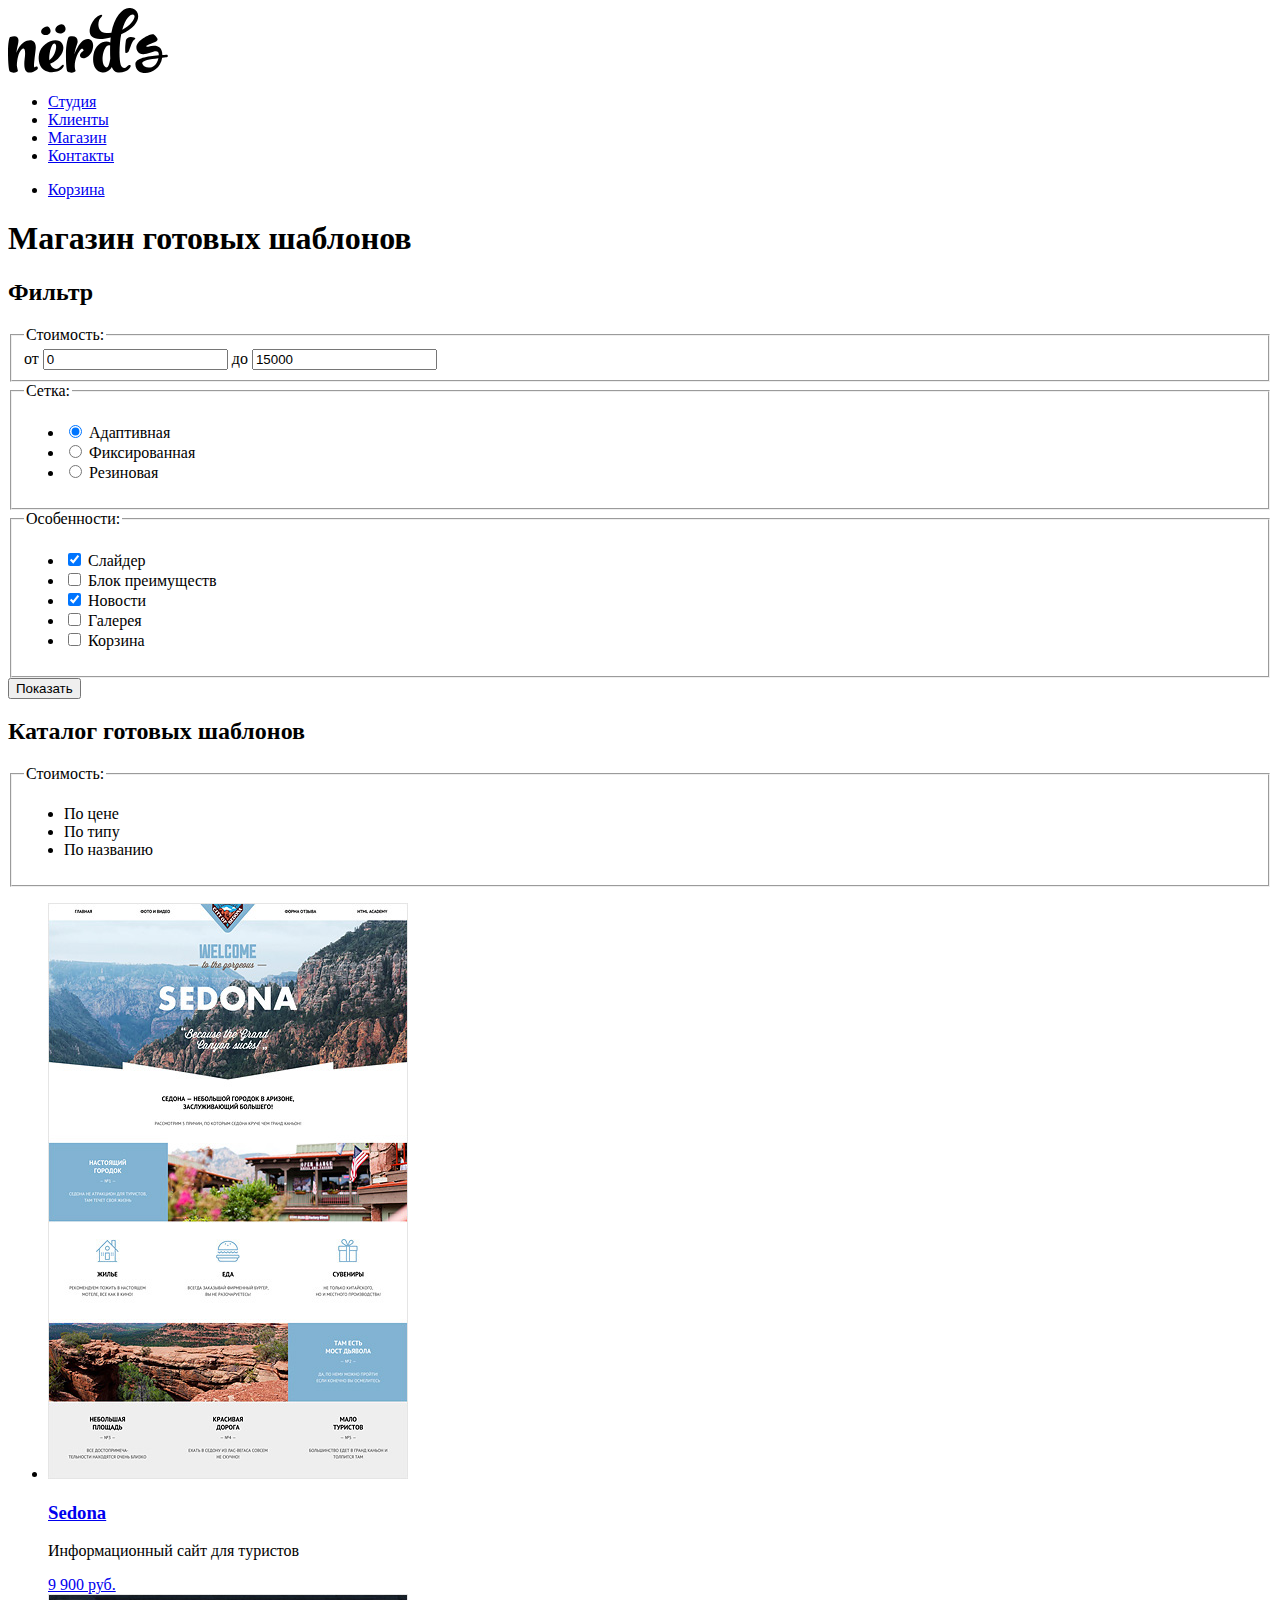
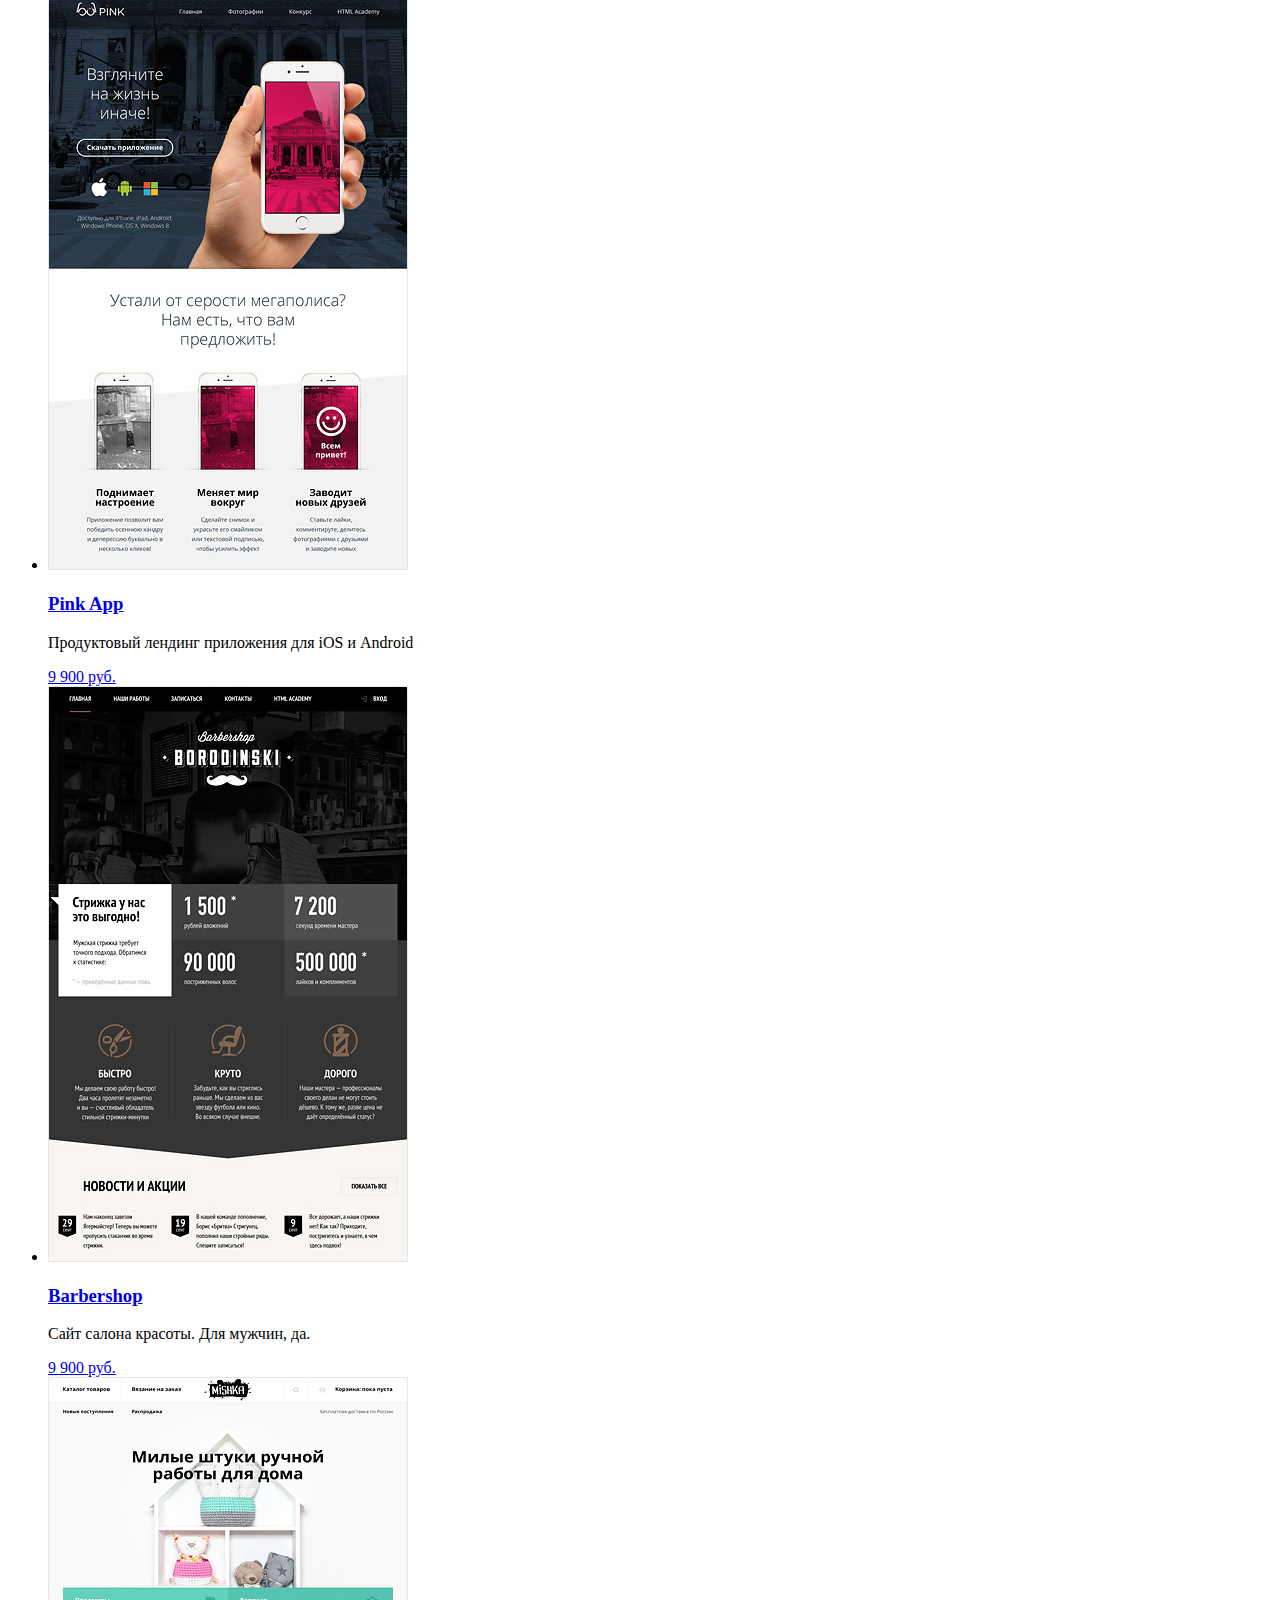
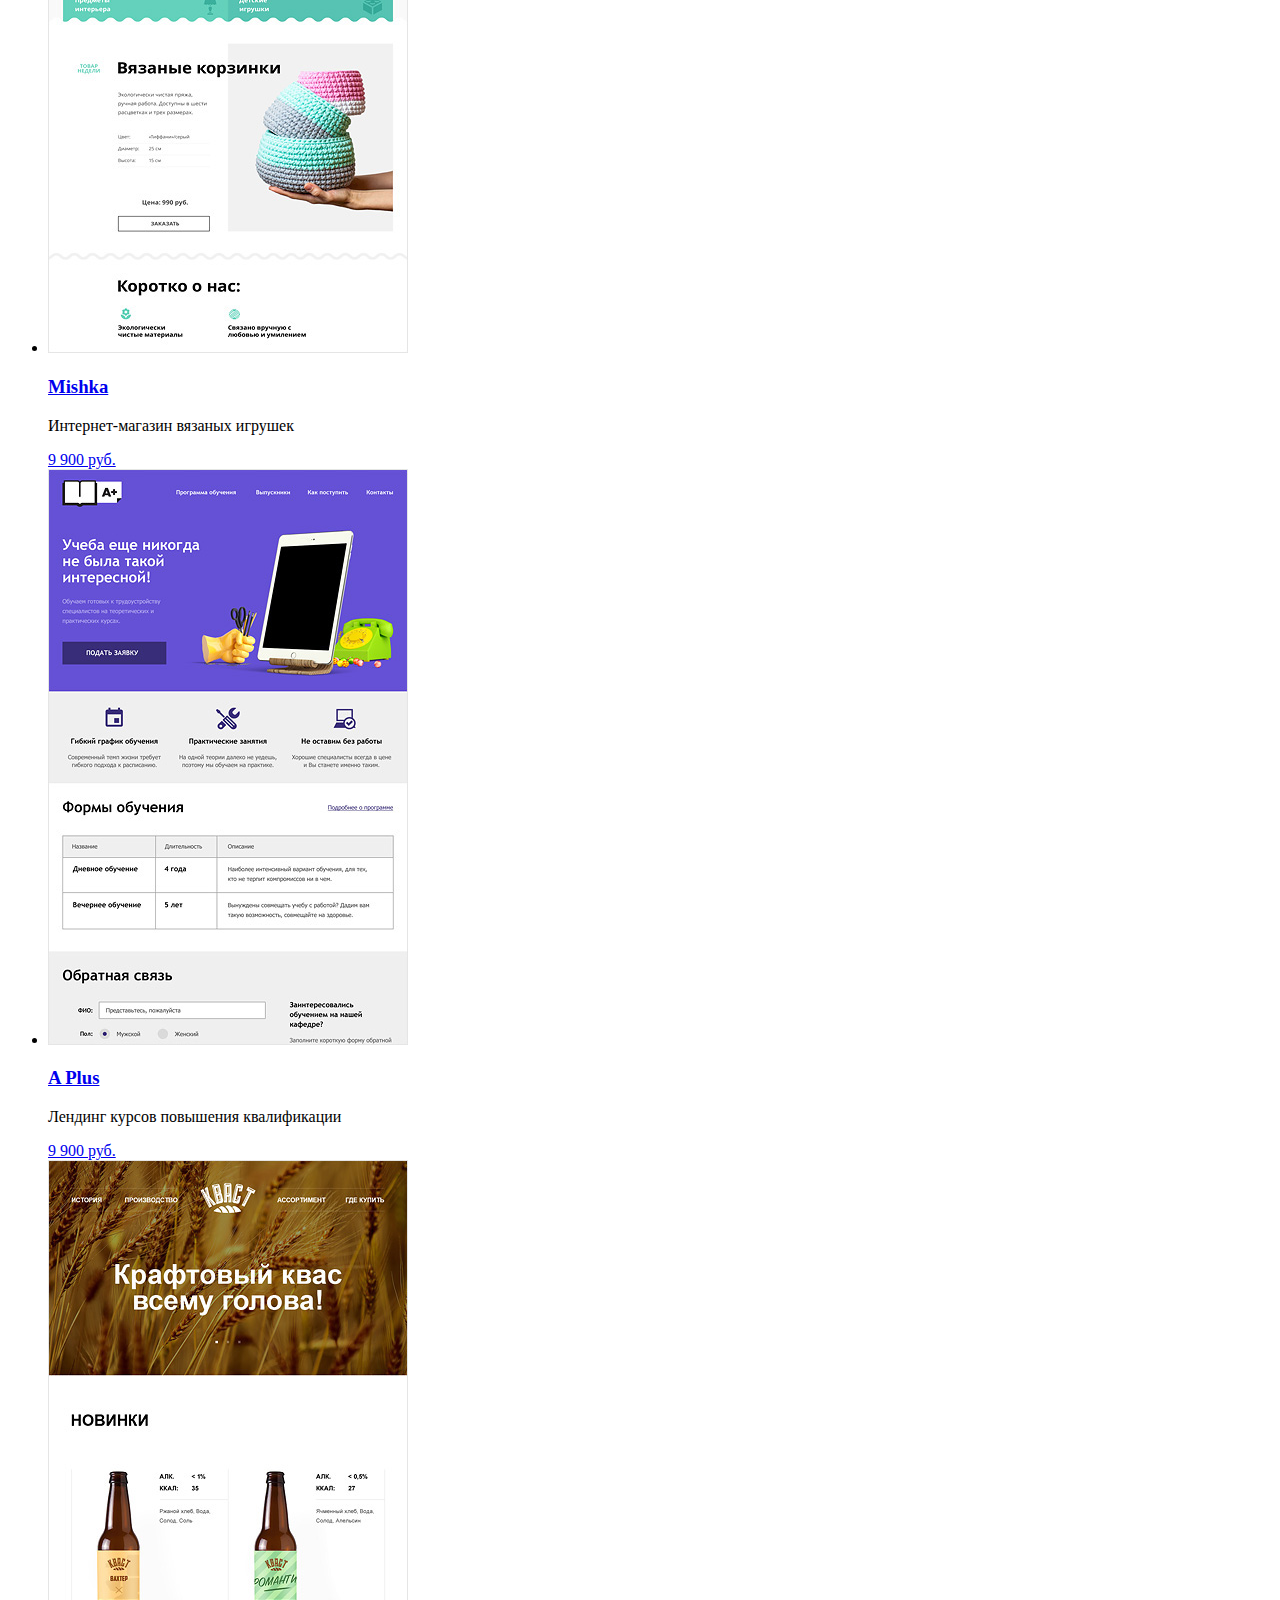
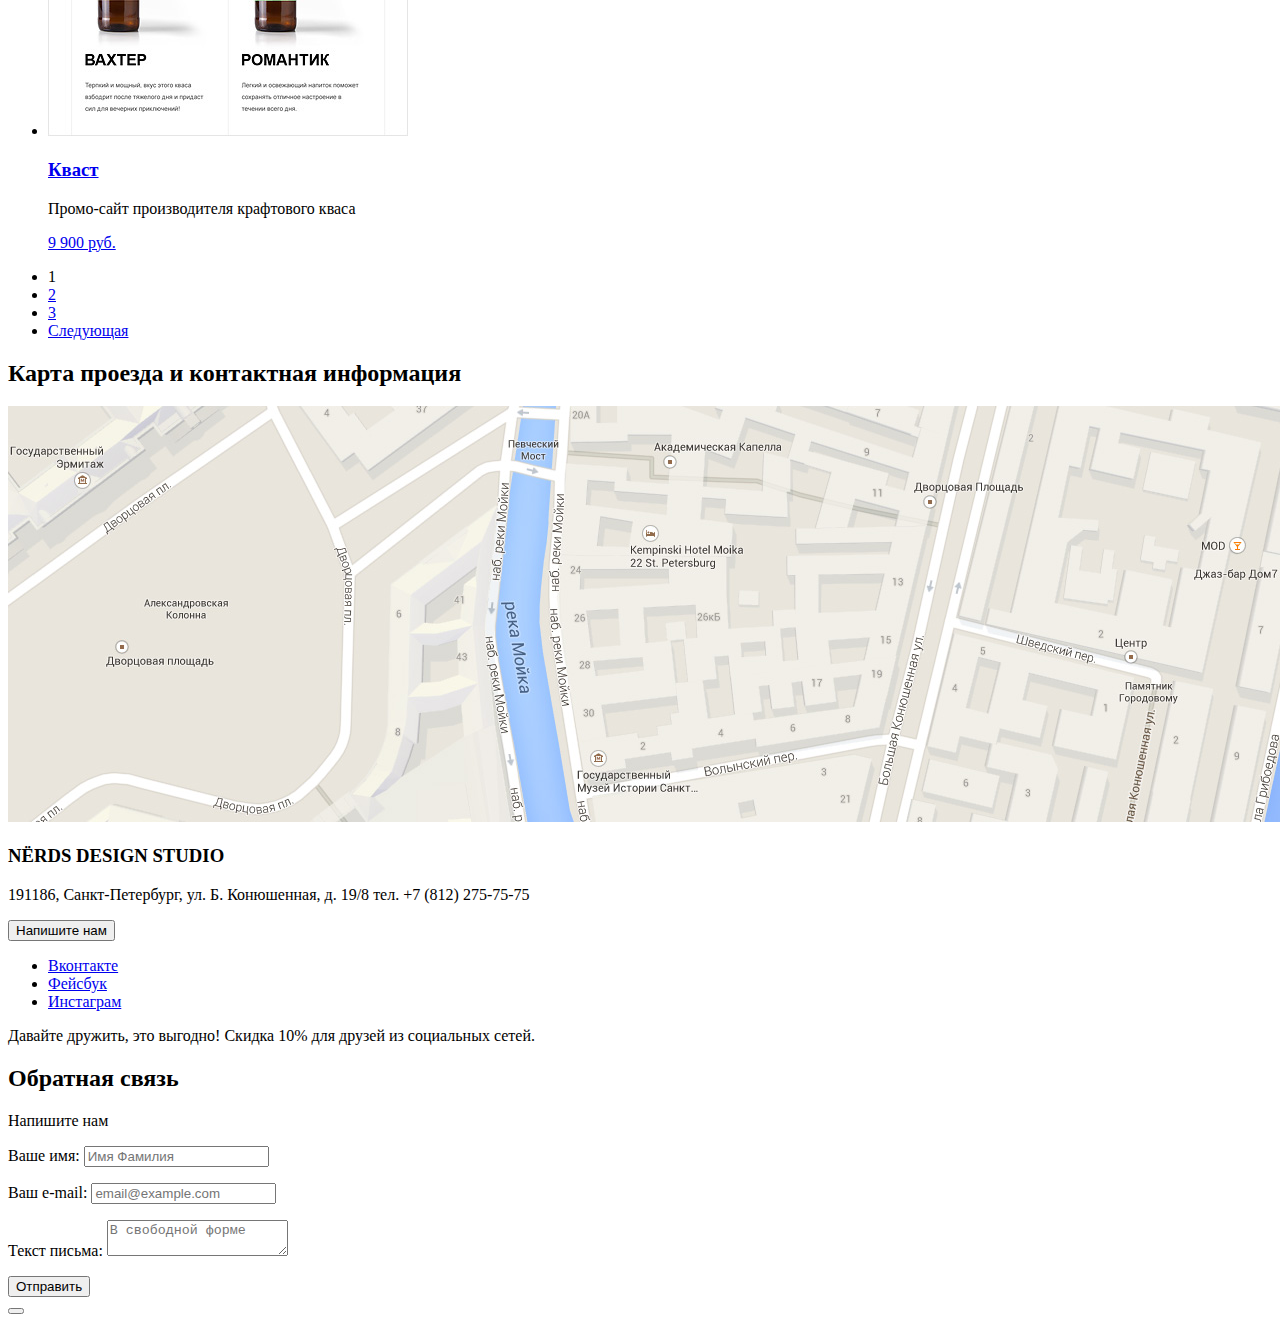
==== catalog.html @ 1a8cab14 "Сделали разметку и подключили контентные изображения" ====
<!DOCTYPE html>
<html lang="ru">
  <head>
    <meta charset="utf-8">
    <title>Дизайн-студия «Нёрдс»</title>
  </head>
  <body>
    <div class="grey-wrapper">
      <header class="site-header container">
        <nav class="site-navigation">
          <a class="site-logo" href="index.html"><img src="img/nerds-logo.svg" width="160" height="65" alt="Логотип дизайн-студии «Нёрдс»"></a>
          <ul class="site-menu">
              <li><a class="site-menu-item" href="#">Студия</a></li>
              <li><a class="site-menu-item" href="#">Клиенты</a></li>
              <li><a class="site-menu-item site-menu-current" href="catalog.html">Магазин</a></li>
              <li><a class="site-menu-item" href="#">Контакты</a></li>
          </ul>
          <ul class="user-menu">
            <li><a class="user-menu-item" href="#">Корзина</a></li>
          </ul>
        </nav>
      </header>
    </div>

    <main>
      <div class="grey-wrapper">
        <h1 class="page-title">Магазин готовых шаблонов</h1>
      </div>

      <div class="page-columns container">

        <section class="filter">
          <h2 class="visually-hidden">Фильтр</h2>
          <form class="filter-form" action="https://echo.htmlacademy.ru" method="get">
            <fieldset class="filter-item">
              <legend>Стоимость:</legend>
              <div class="filter-price">
                <div class="filter-range-controls">
                  <div class="filter-range-scale">
                    <div class="filter-range-bar"></div>
                  </div>
                  <div class="filter-range-toggle filter-range-toggle-min"></div>
                  <div class="filter-range-toggle filter-range-toggle-max"></div>
                </div>
                <div class="filter-price-controls">
                  <label class="filter-price-min">от <input name="min-price" type="number" value="0"></label>
                  <label class="filter-price-max">до <input name="max-price" type="number" value="15000"></label>
                </div>
              </div>
            </fieldset>
            <fieldset class="filter-item">
              <legend>Сетка:</legend>
              <ul class="filter-grid">
                <li class="filter-grid-item">
                  <input class="visually-hidden filter-grid-radio" type="radio" name="grid" value="responsive" id="grid-responsive" checked>
                  <label for="grid-responsive">Адаптивная</label>
                </li>
                <li class="filter-grid-item">
                  <input class="visually-hidden filter-grid-radio" type="radio" name="grid" value="fixed" id="grid-fixed">
                  <label for="grid-fixed">Фиксированная</label>
                </li>
                <li class="filter-grid-item">
                  <input class="visually-hidden filter-grid-radio" type="radio" name="grid" value="flexible" id="grid-flexible">
                  <label for="grid-flexible">Резиновая</label>
                </li>
              </ul>
            </fieldset> 
            <fieldset class="filter-item">
              <legend>Особенности:</legend>
              <ul class="filter-specials">
                <li class="filter-specials-item">
                  <input class="visually-hidden filter-specials-checkbox" type="checkbox" name="slider" id="specials-slider" checked>
                  <label for="specials-slider">Слайдер</label>
                </li>
                <li class="filter-specials-item">
                  <input class="visually-hidden filter-specials-features" type="checkbox" name="features" id="specials-features">
                  <label for="specials-features">Блок преимуществ</label>
                </li>
                <li class="filter-specials-item">
                  <input class="visually-hidden filter-specials-checkbox" type="checkbox" name="news" id="specials-news" checked>
                  <label for="specials-news">Новости</label>
                </li>
                <li class="filter-specials-item">
                  <input class="visually-hidden filter-specials-features" type="checkbox" name="gallery" id="specials-gallery">
                  <label for="specials-gallery">Галерея</label>
                </li>
                <li class="filter-specials-item">
                  <input class="visually-hidden filter-specials-features" type="checkbox" name="basket" id="specials-basket">
                  <label for="specials-basket">Корзина</label>
                </li>
              </ul>
            </fieldset>   
            <button class="button filter-button" type="submit">Показать</button>
          </form>
        </section>

        <section class="catalog">
          <h2 class="visually-hidden">Каталог готовых шаблонов</h2>
          <form class="filter-sorting" action="https://echo.htmlacademy.ru" method="get">
            <fieldset class="filter-item sorting">
              <legend>Стоимость:</legend>
              <ul class="sorting-list">
                <li>По цене</li>
                <li>По типу</li>
                <li>По названию</li>
              </ul>
              <div class="sorting-toggles">
                <div class="sorting-toggle-down"></div>
                <div class="sorting-toggle-up"></div>
              </div>
            </fieldset>
          </form>
          <ul class="catalog-list">
            <li class="catalog-item">
              <img src="img/img-sedona.jpg" width="360" height="576" alt="Шаблон информационного сайта для туристов Sedona">
              <div class="catalog-item-description">
                <h3 class="catalog-item-title"><a href="#">Sedona</a></h3>
                <p>Информационный сайт для туристов</p>
                <a class="button catalog-button" href="#">9 900 руб.</a>
              </div>
            </li>
            <li class="catalog-item">
              <img src="img/img-pink.jpg" width="360" height="576" alt="Шаблон продуктового лендинга приложения Pink">
              <div class="catalog-item-description">
                <h3 class="catalog-item-title"><a href="#">Pink App</a></h3>
                <p>Продуктовый лендинг приложения для iOS и Android</p>
                <a class="button catalog-button" href="#">9 900 руб.</a>
              </div>
            </li>
            <li class="catalog-item">
              <img src="img/img-barbershop.jpg" width="360" height="576" alt="Шаблон сайта салона красоты Barbershop">
              <div class="catalog-item-description">
                <h3 class="catalog-item-title"><a href="#">Barbershop</a></h3>
                <p>Сайт салона красоты. Для мужчин, да.</p>
                <a class="button catalog-button" href="#">9 900 руб.</a>
              </div>
            </li>
            <li class="catalog-item">
              <img src="img/img-mishka.jpg" width="360" height="576" alt="Шаблон интернет-магазина вязаных игрушек Mishka">
              <div class="catalog-item-description">
                <h3 class="catalog-item-title"><a href="#">Mishka</a></h3>
                <p>Интернет-магазин вязаных игрушек</p>
                <a class="button catalog-button" href="#">9 900 руб.</a>
              </div>
            </li>
            <li class="catalog-item">
              <img src="img/img-aplus.jpg" width="360" height="576" alt="Шаблон лендинга курсов повышения квалификации A Plus">
              <div class="catalog-item-description">
                <h3 class="catalog-item-title"><a href="#">A Plus</a></h3>
                <p>Лендинг курсов повышения квалификации</p>
                <a class="button catalog-button" href="#">9 900 руб.</a>
              </div>
            </li>
            <li class="catalog-item">
              <img src="img/img-kvast.jpg" width="360" height="576" alt="Шаблон промо-сайта производителя крафтового кваса Кваст">
              <div class="catalog-item-description">
                <h3 class="catalog-item-title"><a href="#">Кваст</a></h3>
                <p>Промо-сайт производителя крафтового кваса</p>
                <a class="button catalog-button" href="#">9 900 руб.</a>
              </div>
            </li>
          </ul>
          <ul class="pagination-list">
            <li class="pagination-item pagination-current"><a>1</a></li>
            <li class="pagination-item"><a href="#">2</a></li>
            <li class="pagination-item"><a href="#">3</a></li>
            <li class="pagination-next"><a href="#">Следующая</a></li>
          </ul>
        </section>

      </div>

      <section class="contacts">
        <h2 class="visually-hidden">Карта проезда и контактная информация</h2>
        <img class="contacts-map" src="img/map.jpg" width="1440" height="416" alt="Офис по адресу ул. Большая Конюшенная 19/8, Санкт-Петербург">
        <div class="contacts-information">
          <h3 class="contacts-information-title">NЁRDS DESIGN STUDIO</h3>
          <p class="contacts-information-adress">191186, Санкт-Петербург, ул. Б. Конюшенная, д. 19/8
            <span>тел. +7 (812) 275-75-75</span>
          </p>
          <button class="button feedback-button" type="button">Напишите нам</button>
        </div>
      </section>

    </main>

    <footer class="site-footer container">
      <ul class="footer-social">
        <li><a class="social-button" href="#"><span class="visually-hidden">Вконтакте</span></a></li>
        <li><a class="social-button" href="#"><span class="visually-hidden">Фейсбук</span></a></li>
        <li><a class="social-button" href="#"><span class="visually-hidden">Инстаграм</span></a></li>
      </ul>
      <p class="footer-message"><span>Давайте дружить, это выгодно!</span>
        Скидка 10% для друзей из социальных сетей.
      </p>
    </footer>

    <section class="modal-feedback">
      <h2 class="visually-hidden">Обратная связь</h2>
      <p class="modal-feedback-message">Напишите нам</p>
      <form class="form" action="https://echo.htmlacademy.ru" method="post">
          <p>
            <label for="user-name">Ваше имя:</label>
            <input id="user-name" type="text" name="name" placeholder="Имя Фамилия">
          </p>
          <p>
            <label for="user-email">Ваш e-mail:</label>
            <input id="user-email" type="email" name="email" placeholder="email@example.com">
            </p>
          <p>
            <label for="user-message">Текст письма:</label>
            <textarea id="user-message" name="message" placeholder="В свободной форме"></textarea>
          </p>
          <button class="button feedback-form-button" type="submit">Отправить</button>
        </form>
        <button aria-label="Закрыть" class="modal-close" type="button"></button>
      </section>

  </body>
</html>
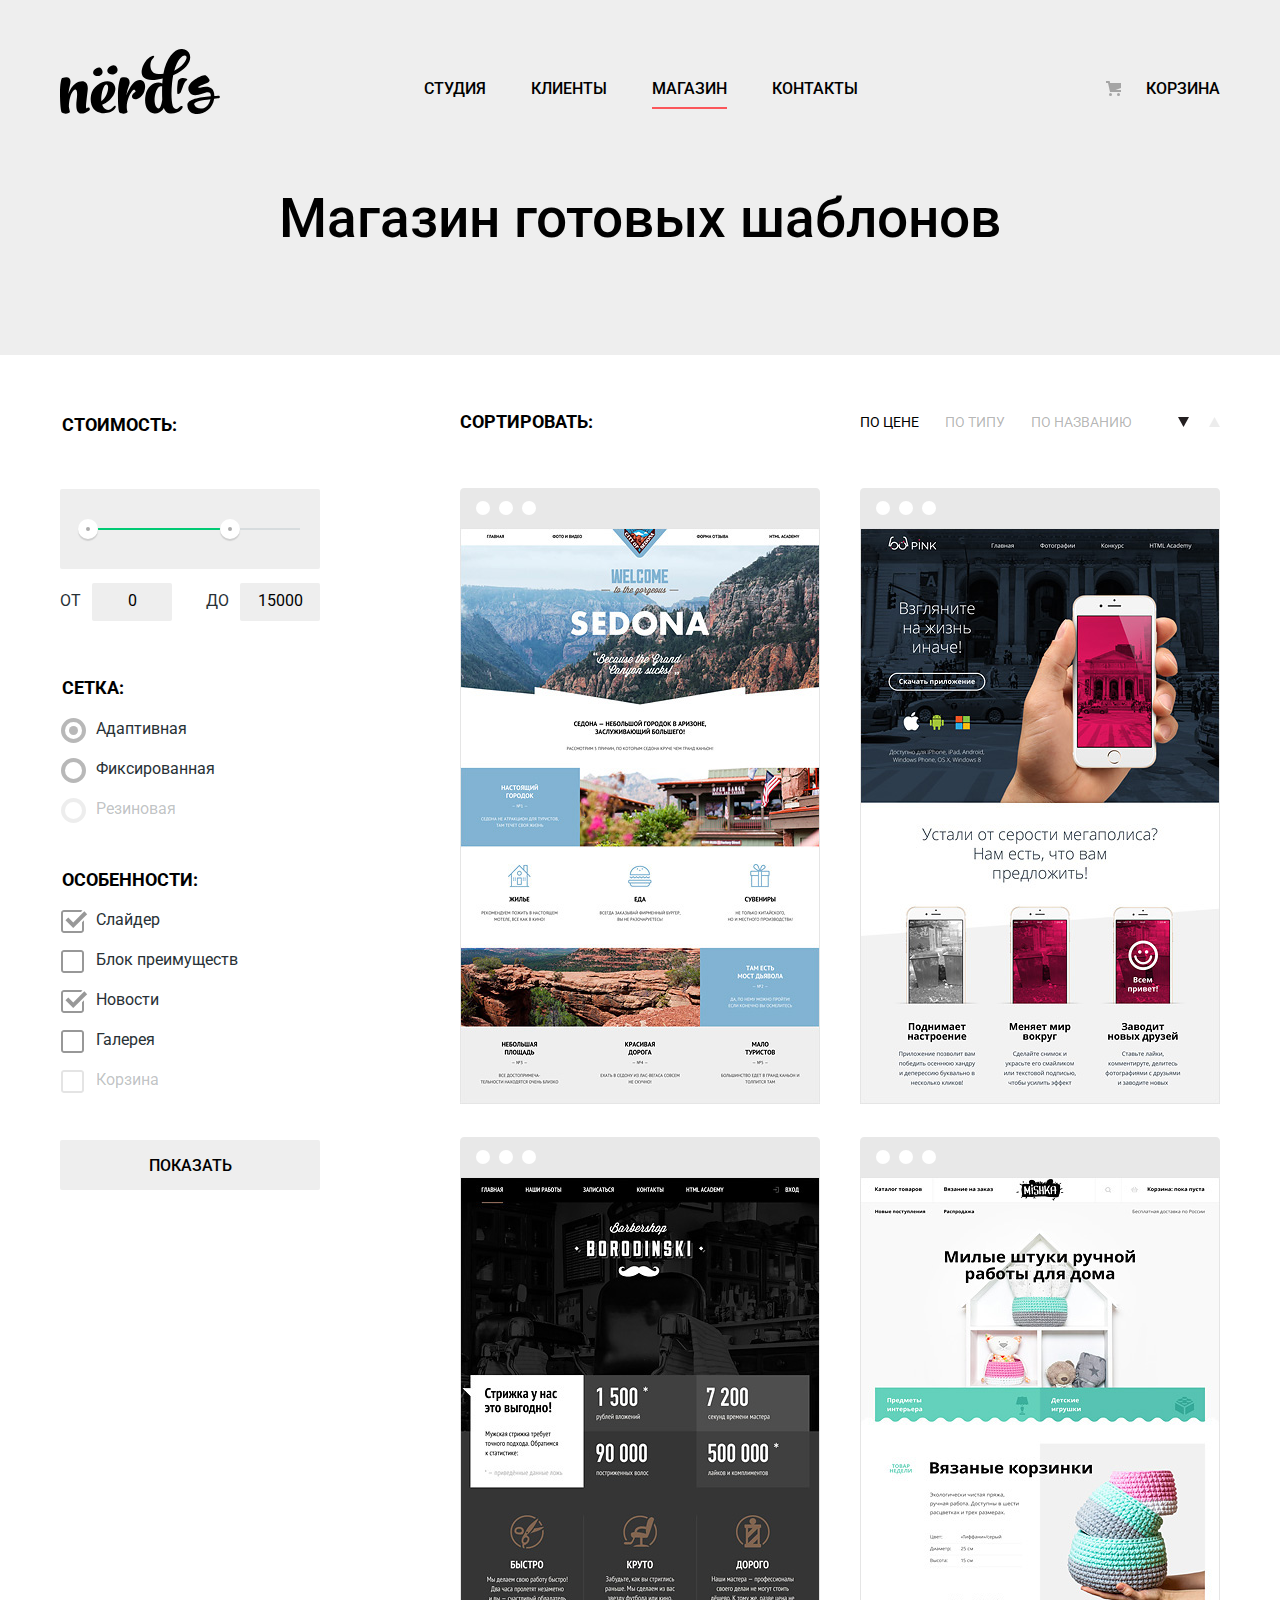
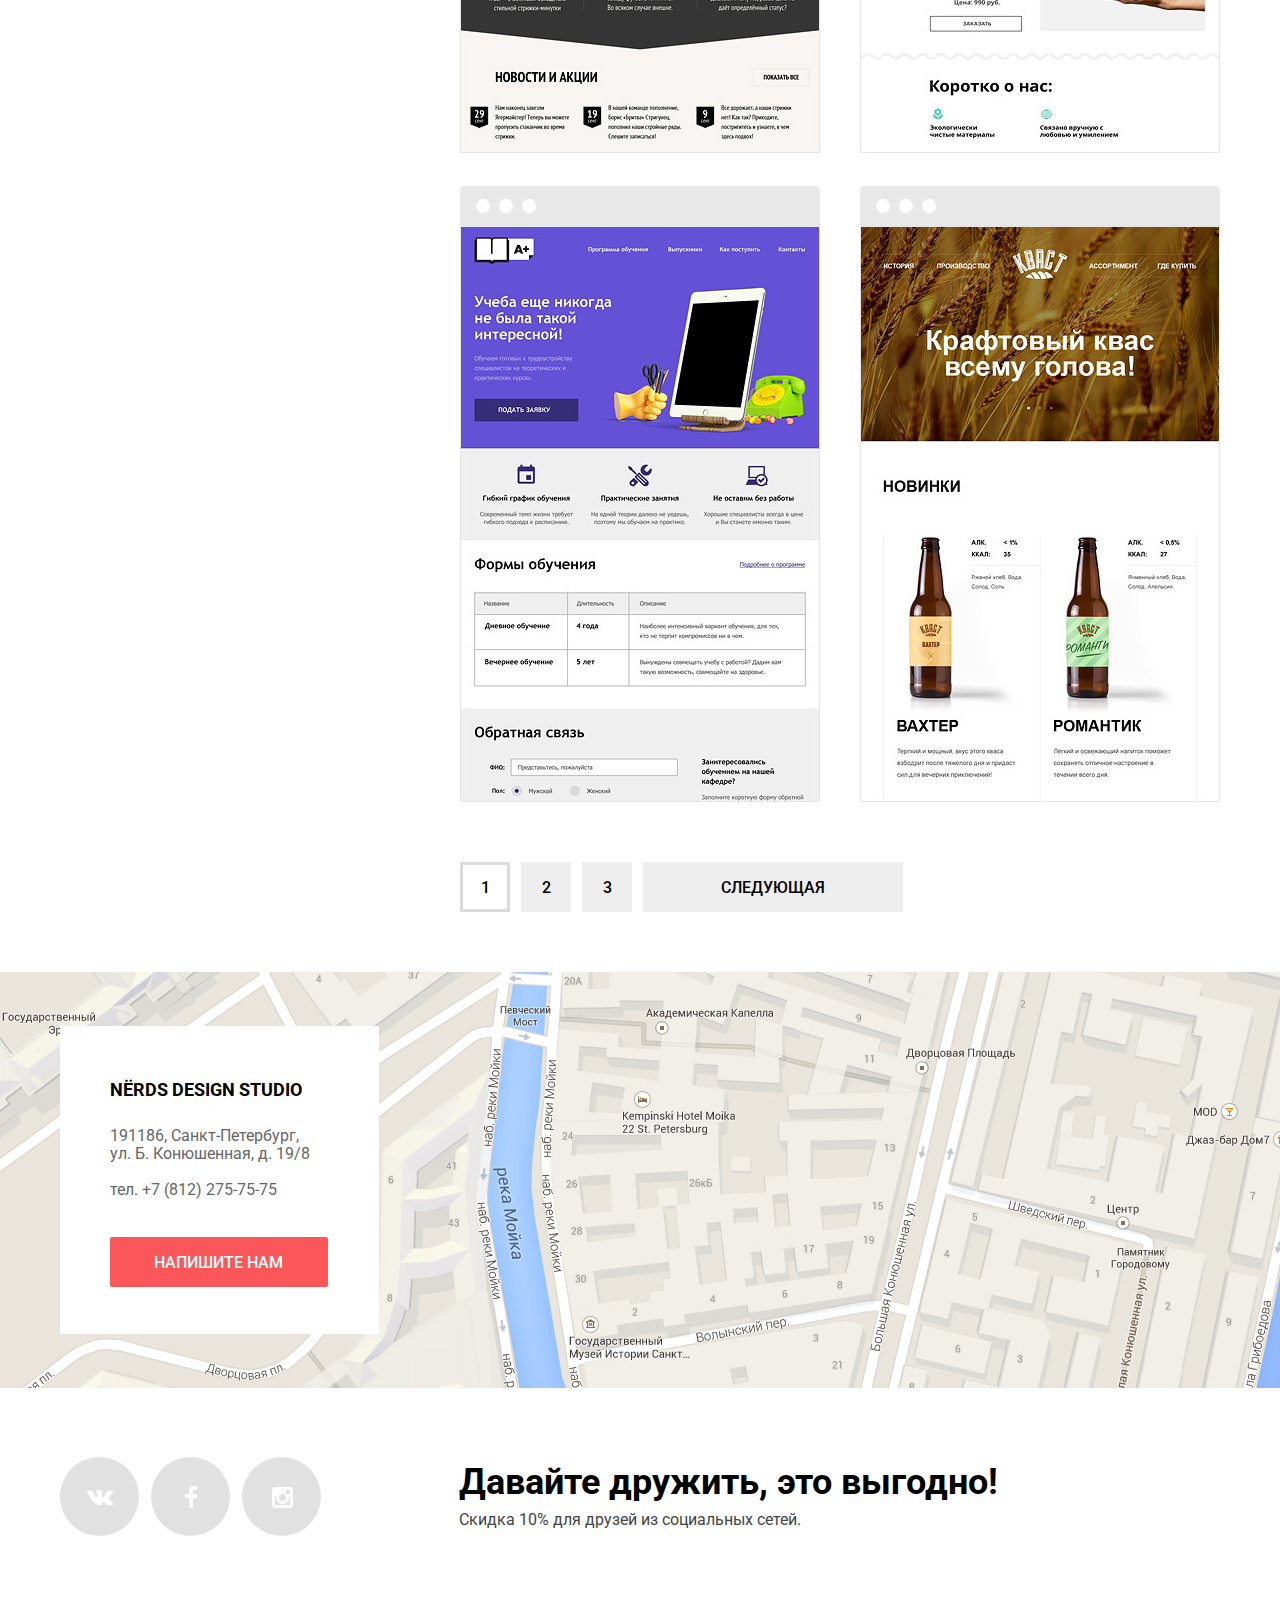
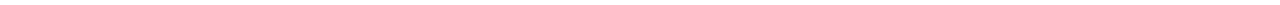
==== commit 7da2f257: "Скорректировали стили" ====
--- a/catalog.html
+++ b/catalog.html
@@ -3,12 +3,15 @@
   <head>
     <meta charset="utf-8">
     <title>Дизайн-студия «Нёрдс»</title>
+    <link href="https://fonts.googleapis.com/css?family=Roboto:400,500,700&display=swap&subset=cyrillic" rel="stylesheet">
+    <link href="css/normalize.css" rel="stylesheet">
+    <link href="css/style.css" rel="stylesheet">
   </head>
   <body>
     <div class="grey-wrapper">
       <header class="site-header container">
         <nav class="site-navigation">
-          <a class="site-logo" href="index.html"><img src="img/nerds-logo.svg" width="160" height="65" alt="Логотип дизайн-студии «Нёрдс»"></a>
+          <a class="site-logo site-logo-link" href="index.html"><img src="img/nerds-logo.svg" width="160" height="65" alt="Логотип дизайн-студии «Нёрдс»"></a>
           <ul class="site-menu">
               <li><a class="site-menu-item" href="#">Студия</a></li>
               <li><a class="site-menu-item" href="#">Клиенты</a></li>
@@ -32,7 +35,7 @@
         <section class="filter">
           <h2 class="visually-hidden">Фильтр</h2>
           <form class="filter-form" action="https://echo.htmlacademy.ru" method="get">
-            <fieldset class="filter-item">
+            <fieldset class="filter-item filter-item-price">
               <legend>Стоимость:</legend>
               <div class="filter-price">
                 <div class="filter-range-controls">
@@ -43,12 +46,12 @@
                   <div class="filter-range-toggle filter-range-toggle-max"></div>
                 </div>
                 <div class="filter-price-controls">
-                  <label class="filter-price-min">от <input name="min-price" type="number" value="0"></label>
-                  <label class="filter-price-max">до <input name="max-price" type="number" value="15000"></label>
+                  <label>от <input name="min-price" type="number" value="0"></label>
+                  <label>до <input name="max-price" type="number" value="15000"></label>
                 </div>
               </div>
             </fieldset>
-            <fieldset class="filter-item">
+            <fieldset class="filter-item filter-item-grid">
               <legend>Сетка:</legend>
               <ul class="filter-grid">
                 <li class="filter-grid-item">
@@ -60,12 +63,12 @@
                   <label for="grid-fixed">Фиксированная</label>
                 </li>
                 <li class="filter-grid-item">
-                  <input class="visually-hidden filter-grid-radio" type="radio" name="grid" value="flexible" id="grid-flexible">
+                  <input class="visually-hidden filter-grid-radio" type="radio" name="grid" value="flexible" id="grid-flexible" disabled>
                   <label for="grid-flexible">Резиновая</label>
                 </li>
               </ul>
             </fieldset> 
-            <fieldset class="filter-item">
+            <fieldset class="filter-item filter-item-specials">
               <legend>Особенности:</legend>
               <ul class="filter-specials">
                 <li class="filter-specials-item">
@@ -73,7 +76,7 @@
                   <label for="specials-slider">Слайдер</label>
                 </li>
                 <li class="filter-specials-item">
-                  <input class="visually-hidden filter-specials-features" type="checkbox" name="features" id="specials-features">
+                  <input class="visually-hidden filter-specials-checkbox" type="checkbox" name="features" id="specials-features">
                   <label for="specials-features">Блок преимуществ</label>
                 </li>
                 <li class="filter-specials-item">
@@ -81,11 +84,11 @@
                   <label for="specials-news">Новости</label>
                 </li>
                 <li class="filter-specials-item">
-                  <input class="visually-hidden filter-specials-features" type="checkbox" name="gallery" id="specials-gallery">
+                  <input class="visually-hidden filter-specials-checkbox" type="checkbox" name="gallery" id="specials-gallery">
                   <label for="specials-gallery">Галерея</label>
                 </li>
                 <li class="filter-specials-item">
-                  <input class="visually-hidden filter-specials-features" type="checkbox" name="basket" id="specials-basket">
+                  <input class="visually-hidden filter-specials-checkbox" type="checkbox" name="basket" id="specials-basket" disabled>
                   <label for="specials-basket">Корзина</label>
                 </li>
               </ul>
@@ -96,66 +99,74 @@
 
         <section class="catalog">
           <h2 class="visually-hidden">Каталог готовых шаблонов</h2>
-          <form class="filter-sorting" action="https://echo.htmlacademy.ru" method="get">
-            <fieldset class="filter-item sorting">
-              <legend>Стоимость:</legend>
+
+          <div class="sorting">
+            <p class="sorting-title">Сортировать:</p>
               <ul class="sorting-list">
-                <li>По цене</li>
-                <li>По типу</li>
-                <li>По названию</li>
-              </ul>
-              <div class="sorting-toggles">
-                <div class="sorting-toggle-down"></div>
-                <div class="sorting-toggle-up"></div>
-              </div>
-            </fieldset>
-          </form>
+                <li><a class="sorting-item sorting-item-active">По цене</a></li>
+                <li><a class="sorting-item">По типу</a></li>
+                <li><a class="sorting-item">По названию</a></li>
+              </ul>
+              <ul class="sorting-toggles">
+                <li class="sorting-toggle sorting-toggle-active">
+                  <svg xmlns="http://www.w3.org/2000/svg" width="11" height="10" viewBox="0 0 11 10">
+                    <path fill="#a6a6a6" d="M5.5 10L0 0h11"/>
+                  </svg>
+                </li>
+                <li class="sorting-toggle">
+                  <svg xmlns="http://www.w3.org/2000/svg" width="11" height="10" viewBox="0 0 11 10">
+                    <path fill="#a6a6a6" d="M5.5 0L0 10h11z"/>
+                  </svg>
+                </li>
+              </ul>
+          </div>
+
           <ul class="catalog-list">
             <li class="catalog-item">
               <img src="img/img-sedona.jpg" width="360" height="576" alt="Шаблон информационного сайта для туристов Sedona">
-              <div class="catalog-item-description">
+              <div class="catalog-item-card">
                 <h3 class="catalog-item-title"><a href="#">Sedona</a></h3>
-                <p>Информационный сайт для туристов</p>
+                <p class="catalog-item-description">Информационный сайт для туристов</p>
                 <a class="button catalog-button" href="#">9 900 руб.</a>
               </div>
             </li>
             <li class="catalog-item">
               <img src="img/img-pink.jpg" width="360" height="576" alt="Шаблон продуктового лендинга приложения Pink">
-              <div class="catalog-item-description">
+              <div class="catalog-item-card">
                 <h3 class="catalog-item-title"><a href="#">Pink App</a></h3>
-                <p>Продуктовый лендинг приложения для iOS и Android</p>
+                <p class="catalog-item-description">Продуктовый лендинг приложения для iOS и Android</p>
                 <a class="button catalog-button" href="#">9 900 руб.</a>
               </div>
             </li>
             <li class="catalog-item">
               <img src="img/img-barbershop.jpg" width="360" height="576" alt="Шаблон сайта салона красоты Barbershop">
-              <div class="catalog-item-description">
+              <div class="catalog-item-card">
                 <h3 class="catalog-item-title"><a href="#">Barbershop</a></h3>
-                <p>Сайт салона красоты. Для мужчин, да.</p>
+                <p class="catalog-item-description">Сайт салона красоты. Для мужчин, да.</p>
                 <a class="button catalog-button" href="#">9 900 руб.</a>
               </div>
             </li>
             <li class="catalog-item">
               <img src="img/img-mishka.jpg" width="360" height="576" alt="Шаблон интернет-магазина вязаных игрушек Mishka">
-              <div class="catalog-item-description">
+              <div class="catalog-item-card">
                 <h3 class="catalog-item-title"><a href="#">Mishka</a></h3>
-                <p>Интернет-магазин вязаных игрушек</p>
+                <p class="catalog-item-description">Интернет-магазин вязаных игрушек</p>
                 <a class="button catalog-button" href="#">9 900 руб.</a>
               </div>
             </li>
             <li class="catalog-item">
               <img src="img/img-aplus.jpg" width="360" height="576" alt="Шаблон лендинга курсов повышения квалификации A Plus">
-              <div class="catalog-item-description">
+              <div class="catalog-item-card">
                 <h3 class="catalog-item-title"><a href="#">A Plus</a></h3>
-                <p>Лендинг курсов повышения квалификации</p>
+                <p class="catalog-item-description">Лендинг курсов повышения квалификации</p>
                 <a class="button catalog-button" href="#">9 900 руб.</a>
               </div>
             </li>
             <li class="catalog-item">
               <img src="img/img-kvast.jpg" width="360" height="576" alt="Шаблон промо-сайта производителя крафтового кваса Кваст">
-              <div class="catalog-item-description">
+              <div class="catalog-item-card">
                 <h3 class="catalog-item-title"><a href="#">Кваст</a></h3>
-                <p>Промо-сайт производителя крафтового кваса</p>
+                <p class="catalog-item-description">Промо-сайт производителя крафтового кваса</p>
                 <a class="button catalog-button" href="#">9 900 руб.</a>
               </div>
             </li>
@@ -164,7 +175,7 @@
             <li class="pagination-item pagination-current"><a>1</a></li>
             <li class="pagination-item"><a href="#">2</a></li>
             <li class="pagination-item"><a href="#">3</a></li>
-            <li class="pagination-next"><a href="#">Следующая</a></li>
+            <li class="pagination-item pagination-next"><a href="#">Следующая</a></li>
           </ul>
         </section>
 
@@ -174,11 +185,10 @@
         <h2 class="visually-hidden">Карта проезда и контактная информация</h2>
         <img class="contacts-map" src="img/map.jpg" width="1440" height="416" alt="Офис по адресу ул. Большая Конюшенная 19/8, Санкт-Петербург">
         <div class="contacts-information">
-          <h3 class="contacts-information-title">NЁRDS DESIGN STUDIO</h3>
-          <p class="contacts-information-adress">191186, Санкт-Петербург, ул. Б. Конюшенная, д. 19/8
-            <span>тел. +7 (812) 275-75-75</span>
-          </p>
-          <button class="button feedback-button" type="button">Напишите нам</button>
+          <h3 class="contacts-information-title">Nёrds Design Studio</h3>
+          <p class="contacts-information-adress">191186, Санкт-Петербург, ул. Б. Конюшенная, д. 19/8</p>
+          <p class="contacts-information-phone">тел. <a href="tel:+78122757575">+7 (812) 275-75-75</a></p>
+          <a class="button feedback-button" href="writeus.html">Напишите нам</a>
         </div>
       </section>
 
@@ -186,19 +196,20 @@
 
     <footer class="site-footer container">
       <ul class="footer-social">
-        <li><a class="social-button" href="#"><span class="visually-hidden">Вконтакте</span></a></li>
-        <li><a class="social-button" href="#"><span class="visually-hidden">Фейсбук</span></a></li>
-        <li><a class="social-button" href="#"><span class="visually-hidden">Инстаграм</span></a></li>
+        <li><a class="social-button social-vkontakte" href="#"><span class="visually-hidden">Вконтакте</span></a></li>
+        <li><a class="social-button social-facebook" href="#"><span class="visually-hidden">Фейсбук</span></a></li>
+        <li><a class="social-button social-instagram" href="#"><span class="visually-hidden">Инстаграм</span></a></li>
       </ul>
-      <p class="footer-message"><span>Давайте дружить, это выгодно!</span>
-        Скидка 10% для друзей из социальных сетей.
-      </p>
+      <div class="footer-message">
+        <p class="footer-message-title">Давайте дружить, это выгодно!</p>
+        <span class="footer-message-text">Скидка 10% для друзей из социальных сетей.</span>
+      </div>
     </footer>
 
     <section class="modal-feedback">
       <h2 class="visually-hidden">Обратная связь</h2>
       <p class="modal-feedback-message">Напишите нам</p>
-      <form class="form" action="https://echo.htmlacademy.ru" method="post">
+      <form class="feedback-form" action="https://echo.htmlacademy.ru" method="post">
           <p>
             <label for="user-name">Ваше имя:</label>
             <input id="user-name" type="text" name="name" placeholder="Имя Фамилия">
--- a/css/style.css
+++ b/css/style.css
@@ -0,0 +1,1370 @@
+/* Общие стили */
+
+body {
+  margin: 0;
+  padding: 0;
+  font-family: "Roboto", Arial, sans-serif;
+  font-size: 16px;
+  line-height: 24px;
+  color: #283136;
+  background-color: #ffffff;
+}
+
+/* Скрытые элементы */
+
+.visually-hidden:not(:focus):not(:active),
+input[type="checkbox"].visually-hidden,
+input[type="radio"].visually-hidden {
+  position: absolute;
+  width: 1px;
+  height: 1px;
+  margin: -1px;
+  border: 0;
+  padding: 0;
+  clip: rect(0 0 0 0);
+  overflow: hidden;
+  }
+
+/* Ссылки и кнопки */
+
+a {
+  text-decoration: none;
+}
+
+.button {
+  display: inline-block;
+  font: inherit;
+  line-height: 18px;
+  font-weight: 500;
+  text-align: center;
+  vertical-align: top;
+  text-transform: uppercase;
+  color: #ffffff;
+  border: none;
+  border-radius: 2px;
+  cursor: pointer;
+}
+
+.button:active {
+  color: rgba(255, 255, 255, 0.3);
+  box-shadow: inset 0px 3px 0 0 rgba(0, 1, 1, 0.1);
+}
+
+/* Цветная обёртка */
+
+.grey-wrapper {
+  background-color: #eeeeee;
+}
+
+/* Центровщик */
+
+.container {
+  width: 1160px;
+  margin: 0 auto;
+}
+
+/* Хедер */
+
+.site-header {
+  padding-top: 49px;
+}
+
+.site-logo {
+  width: 160px;
+  height: 65px;
+}
+
+.site-logo-link:hover,
+.site-logo-link:focus {
+  opacity: 0.8;
+}
+
+.site-logo-link:active {
+  opacity: 0.3;
+}
+
+.site-navigation {
+  display: flex;
+  justify-content: space-between;
+}
+
+.site-menu,
+.user-menu {
+  display: flex;
+  flex-wrap: wrap;
+  margin: 0;
+  margin-top: 25px;
+  padding: 0;
+  list-style: none;
+}
+
+.site-menu-item,
+.user-menu-item {
+  padding-bottom: 9px;
+  font-weight: 500;
+  line-height: 30px;
+  text-transform: uppercase;
+  color: #000000
+}
+
+.site-menu-item {
+  margin-right: 45px;
+}
+
+.site-menu-current {
+  border-bottom: 2px solid #fb565a;
+}
+
+.user-menu-item {
+  position: relative;
+  padding-left: 40px;
+}
+
+.user-menu-item::before {
+  position: absolute;
+  content: "";
+  top: 2px;
+  left: 0;
+  width: 15px;
+  height: 15px;
+  background-image: url("../img/basket-icon.svg");
+  background-position: center;
+  background-repeat: no-repeat;
+  opacity: 0.3;
+}
+
+.site-menu-item:hover,
+.site-menu-item:focus,
+.user-menu-item:hover,
+.user-menu-item:focus {
+  color: #fb565a;
+}
+
+.site-menu-item:active,
+.user-menu-item:active {
+  color: rgba(0, 0, 0, 0.3);
+}
+
+/* Слайдер */
+
+.slider {
+  position: relative;
+  margin-bottom: 80px;
+}
+
+.slider-controls {
+  position: absolute;
+  bottom: 89px;
+  left: 536px;
+  font-size: 0;
+}
+
+.slider-controls label {
+  display: inline-block;
+  position: relative;
+  width: 18px;
+  height: 18px;
+  margin-right: 17px;
+  vertical-align: top;
+  background-color: #ffffff;
+  border: none;
+  border-radius: 50%;
+  cursor: pointer;
+}
+
+.slider-list {
+  margin: 0;
+  padding: 0;
+  list-style: none;
+}
+
+.slide {
+  display: none;
+  min-height: 352px;
+  padding-top: 78px;
+  background-position: right bottom;
+  background-repeat: no-repeat;
+}
+
+.slide-title {
+  margin: 0;
+  margin-bottom: 25px;
+  padding: 0;
+  font-size: 55px;
+  line-height: 55px;
+  font-weight: 500;
+  color: #000000;
+}
+
+.slide-description {
+  margin: 0;
+  margin-bottom: 40px;
+  padding: 0;
+}
+
+.slider-button {
+  padding-left: 53px;
+  padding-right: 55px;
+  padding-top: 17px;
+  padding-bottom: 15px;
+  background-color: #fb565a;
+  
+}
+
+.slider-button:hover,
+.slider-button:focus {
+  background-color: #e74246;
+}
+
+.slider-button:active {
+  background-color: #d7373b;   
+}
+
+.slider-item1 {
+  background-image: url("../img/slide-1.png");  
+  background-position: right 30px bottom;
+}
+
+.slider-item2 {
+  background-image: url("../img/slide-2.png");  
+}
+
+.slider-item3 {
+  background-image: url("../img/slide-3.png");  
+}
+
+#slider-toggle-1:checked ~ .slider-list #slide1,
+#slider-toggle-2:checked ~ .slider-list #slide2,
+#slider-toggle-3:checked ~ .slider-list #slide3 {
+  display: block;
+}
+
+#slider-toggle-1:checked ~ .slider-controls label[for="slider-toggle-1"]::after,
+#slider-toggle-2:checked ~ .slider-controls label[for="slider-toggle-2"]::after,
+#slider-toggle-3:checked ~ .slider-controls label[for="slider-toggle-3"]::after {
+  content: "";
+  position: absolute;
+
+  top: 5px;
+  left: 5px;
+  box-sizing: border-box;
+  width: 8px;
+  height: 8px;
+  background-color: transparent;
+  border: 2px solid #c1c1c1;
+  border-radius: 50%;
+}
+
+/* Услуги */
+
+.services {
+  margin-bottom: 40px;
+  border-bottom: 2px solid #eeeeee;
+}
+
+.services-list {
+  display: flex;
+  flex-wrap: wrap;
+  margin: 0;
+  padding: 0;
+  list-style: none;
+}
+
+.services-item {
+  width: 300px;
+  margin-right: 100px;
+  margin-bottom: 80px;
+
+  
+}
+
+.services-item:nth-child(3n) {
+  margin-right: 0;
+}
+
+.services-item::before {
+  content: "";
+  display: block;
+  width: 300px;
+  height: 146px;
+  background-position: center;
+  background-repeat: no-repeat;
+}
+
+.services-item-red::before {
+  background-color: #fb565a;
+  background-image: url("../img/services-item-1.jpg");
+}
+
+.services-item-green::before {
+  background-color: #00ca74;
+  background-image: url("../img/services-item-2.jpg");
+}
+
+.services-item-yellow::before {
+  background-color: #efc84a;
+  background-image: url("../img/services-item-3.jpg");
+}
+
+.services-item-title {
+  margin: 0;
+  margin-top: 25px;
+  padding: 0;
+  font-size: 24px;
+  line-height: 30px;
+  font-weight: 700;
+  text-transform: uppercase;
+  color: #000000;
+}
+
+.services-item-description {
+  margin: 0;
+  margin-top: 15px;
+  margin-right: 30px;
+  padding: 0;
+}
+
+.services-button {
+  margin-top: 33px;
+  padding-left: 39px;
+  padding-right: 40px;
+  padding-top: 17px;
+  padding-bottom: 15px;
+}
+
+.services-button-red {
+  background-color: #fb565a;
+}
+
+.services-button-red:hover,
+.services-button-red:focus {
+  background-color: #e74246;
+}
+
+.services-button-red:active {
+  background-color: #d7373b;
+}
+
+.services-button-green {
+  background-color: #00ca74;
+}
+
+.services-button-green:hover,
+.services-button-green:focus {
+  background-color: #00bc6c;
+}
+
+.services-button-green:active {
+  background-color: #00aa62;
+}
+
+.services-button-yellow {
+  background-color: #efc84a;
+}
+
+.services-button-yellow:hover,
+.services-button-yellow:focus {
+  background-color: #eab534;
+}
+
+.services-button-yellow:active {
+  background-color: #e5a722;
+}
+
+/* Преимущества */
+
+.features {
+  display: flex;
+  padding-bottom: 44px;
+  border-bottom: 2px solid #eeeeee;
+}
+
+.features-description {
+  margin-right: 140px;
+  padding-top: 35px;
+}
+
+.features-heading {
+  margin: 0;
+  margin-bottom: 32px;
+  padding: 0;
+  font-size: 45px;
+  line-height: 45px;
+  font-weight: 500;
+  color: #000000;
+}
+
+.features-about {
+  margin-bottom: 40px;
+}
+
+.features-title {
+  font-weight: 700;
+  text-transform: uppercase;
+  color: #000000;
+}
+
+.features-list {
+  margin: 0;
+  margin-top: 23px;
+  padding: 0;
+  list-style: none;
+}
+
+.features-list-item {
+  position: relative;
+  padding-left: 35px;
+  margin-bottom: 24px;
+}
+
+.features-list-item::before {
+  content: "";
+  position: absolute;
+  top: 12px;
+  left: 0;
+  width: 25px;
+  height: 2px;
+  background-color: #fb565a;
+}
+
+.features-statistic {
+  text-align: center;
+}
+
+.features-logo {
+  width: 360px;
+  height: 208px;
+  margin-bottom: 15px;
+}
+
+.features-statistic-table {
+  margin-top: 26px;
+  border-collapse: separate;
+  border-spacing: 0px 32px;
+  border: none;
+  text-align: left;
+}
+
+.features-statistic-percents td {
+  padding-right: 12px;
+  font-size: 45px;
+  line-height: 10px;
+  font-weight: 700;
+  color: #000000;
+}
+
+.features-statistic-percents sup {
+  position: relative;
+  top: -15px;
+  font-size: 26px;
+}
+
+.features-statistic-description td {
+  line-height: 18px;
+}
+
+/* Партнёры */
+
+.partners {
+  padding-top: 47px;
+  padding-bottom: 42px;
+  margin-bottom: 80px;
+  border-bottom: 2px solid #eeeeee;
+}
+
+.partners-list {
+  display: flex;
+  justify-content: center;
+  align-items: center;
+  flex-wrap: wrap;
+  margin: 0;
+  padding: 0;
+  list-style: none;
+}
+
+.partners-item {
+  position: relative;
+  width: 260px;
+  margin-right: 40px;
+  text-align: center;
+  line-height: 90px;
+}
+
+.partners-item:nth-child(4n) {
+  margin-right: 0;
+}
+
+.partners-item::after {
+  content: "";
+  position: absolute;
+  top: 15px;
+  right: -20px;
+  width: 2px;
+  height: 52px;
+  background-color: #eeeeee;
+}
+
+.partners-item:nth-child(4n)::after {
+  display: none;
+}
+
+.partners-item-logo {
+  display: inline-block;
+  margin-top: -5px;
+  vertical-align: middle;
+  opacity: 0.2;
+}
+
+.partners-item-logo:hover,
+.partners-item-logo:focus {
+  opacity: 1;
+}
+
+.partners-item-logo:active {
+  opacity: 0.1;
+}
+
+/* Заголовок второстепенной страницы */
+
+.page-title {
+  margin: 0;
+  margin-bottom: 55px;
+  padding: 0;
+  padding-top: 77px;
+  padding-bottom: 109px;
+  font-size: 55px;
+  line-height: 55px;
+  font-weight: 500;
+  text-align: center;
+  color: #000000;
+}
+
+/* Колонки */
+
+.page-columns {
+  display: flex;
+  align-items: flex-start;
+}
+
+/* Фильтр */
+
+.filter {
+  width: 260px;
+  margin-right: 140px;
+}
+
+.filter-form label {
+  position: relative;
+  user-select: none;
+  cursor: pointer;
+} 
+
+.filter-item {
+  margin: 0;
+  padding: 0;
+  border: none;
+}
+
+.filter-item legend {
+  font-size: 18px;
+  line-height: 30px;
+  font-weight: 700;
+  text-transform: uppercase;
+  
+  color: #000000;
+}
+
+.filter-item-price {
+  margin-bottom: 52px;
+}
+
+.filter-price {
+  width: 260px;
+  margin-top: 49px;
+}
+
+.filter-range-controls {
+  position: relative;
+  min-height: 41px;
+  margin-bottom: 14px;
+  padding-top: 39px;
+  padding-right: 20px;
+  padding-left: 20px;
+  background-color: #eeeeee;
+  border-radius: 2px;
+}
+
+.filter-range-scale {
+  height: 2px;
+  background-color: #d7dcde;
+}
+
+.filter-range-bar {
+  width: 152px;
+  height: 2px;
+  background: #00ca74;
+}
+
+.filter-range-toggle {
+  position: absolute;
+  top: 30px;
+  left: 0;
+
+  width: 4px;
+  height: 4px;
+  padding: 0;
+
+  border: 8px solid #ffffff;
+  background-color: #ababab;
+  box-shadow: 0 2px 1px 0 #cfcfcf;
+  border-radius: 50%;
+  cursor: pointer;
+}
+
+.filter-range-toggle-min {
+  left: 18px;
+}
+
+.filter-range-toggle-max {
+  left: 160px;
+}
+
+.filter-price-controls {
+  display: flex;
+  justify-content: space-between;
+}
+
+.filter-price-controls label {
+  display: inline-block;
+  vertical-align: middle;
+  text-transform: uppercase;
+}
+
+.filter-price-controls input {
+  width: 60px;
+  margin-left: 7px;
+  padding-top: 7px;
+  padding-right: 10px;
+  padding-bottom: 9px;
+  padding-left: 10px;
+  font: inherit;
+  line-height: 22px;
+  text-align: center;
+  -moz-appearance: textfield;
+  background-color: #eeeeee;
+  border: none;
+  border-radius: 2px;
+}
+
+.filter-price-controls input::-webkit-outer-spin-button,
+.filter-price-controls input::-webkit-inner-spin-button {
+  -webkit-appearance: none;
+}
+
+.filter-grid,
+.filter-specials {
+  margin: 0;
+  padding: 0;
+  list-style: none;
+}
+
+.filter-item-grid {
+  margin-bottom: 42px;
+  }
+
+.filter-grid-item {
+  position: relative;
+  margin-top: 13px;
+  padding-left: 36px;
+  padding-top: 1px;
+  padding-bottom: 2px;
+}
+
+.filter-grid-radio + label::before {
+  content: "";
+  position: absolute;
+  top: -1px;
+  left: -35px;
+  box-sizing: border-box;
+  width: 25px;
+  height: 25px;
+  border: 4px solid rgba(77, 77, 77, 0.4);
+  border-radius: 50%;
+}
+
+.filter-grid-radio:checked + label::after {
+  content: "";
+  position: absolute;
+  top: 7px;
+  left: -27px;
+  width: 9px;
+  height: 9px;
+  background-color: rgba(77, 77, 77, 0.4);
+  border-radius: 50%;
+}
+
+.filter-grid-radio:hover + label::before,
+.filter-grid-radio:focus + label::before {
+  border-color: #4d4d4d;
+}
+
+.filter-grid-radio:checked:hover + label::after,
+.filter-grid-radio:checked:focus + label::after {
+  background-color: #4d4d4d;
+}
+
+.filter-grid-radio:disabled + label::before {
+  border-color: rgba(77, 77, 77, 0.1);
+  cursor: default;
+}
+
+.filter-grid-radio:checked:disabled + label::after {
+  background-color: rgba(77, 77, 77, 0.1);
+  cursor: default;
+}
+
+.filter-item-specials {
+  margin-bottom: 45px;
+}
+
+.filter-specials-item {
+  position: relative;
+  margin-top: 13px;
+  padding-bottom: 3px;
+  padding-left: 36px;
+}
+
+.filter-specials-checkbox + label::before {
+  content: "";
+  position: absolute;
+  top: 0px;
+  left: -35px;
+  width: 23px;
+  height: 23px;
+  background-image: url("../img/checkbox-off.svg");
+  background-position: center;
+  background-repeat: no-repeat;
+  opacity: 0.4;
+}
+
+.filter-specials-checkbox:checked + label::before {
+  display: none;
+}
+
+.filter-specials-checkbox:checked + label::after {
+  content: "";
+  position: absolute;
+  top: 0px;
+  left: -35px;
+  width: 27px;
+  height: 23px;
+  background-image: url("../img/checkbox-on.svg");
+  background-position: center;
+  background-repeat: no-repeat;
+  opacity: 0.4;
+}
+
+.filter-specials-checkbox:hover + label::before,
+.filter-specials-checkbox:focus + label::before,
+.filter-specials-checkbox:checked:hover + label::after,
+.filter-specials-checkbox:checked:focus + label::after {
+  opacity: 1;
+}
+
+.filter-specials-checkbox:disabled + label::before,
+.filter-specials-checkbox:checked:disabled + label::after {
+  opacity: 0.1;
+  cursor: default;
+}
+
+.filter-grid-radio:disabled ~ label,
+.filter-specials-checkbox:disabled ~ label  {
+  color: rgba(40, 49, 54, 0.3);
+  cursor: default;
+}
+
+.filter-button {
+  padding-left: 89px;
+  padding-right: 88px;
+  padding-top: 17px;
+  padding-bottom: 15px;
+  
+  color: #000000;
+  background-color: #eeeeee;
+}
+
+.filter-button:hover,
+.filter-button:focus {
+  background-color: #dfdfdf;
+}
+
+.filter-button:active {
+  color: rgba(0, 0, 0, 0.3);
+  background-color: #d5d5d5;
+}
+
+/*  Сортировка */
+
+.sorting {
+  display: flex;
+  margin-bottom: 54px;
+}
+
+.sorting-title {
+  flex-grow: 1;
+  margin: 0;
+  padding: 0;
+  font-size: 18px;
+  font-weight: 700;
+  text-transform: uppercase;
+  
+  color: #000000;
+}
+
+.sorting-list {
+  display: flex;
+  justify-content: flex-end;
+  margin: 0;
+  padding: 0;
+  list-style: none;
+}
+
+.sorting-item {
+  margin-right: 26px;
+  font-size: 14px;
+  text-transform: uppercase;
+  color: rgba(0, 0, 0, 0.3);
+  cursor: pointer;
+}
+
+.sorting-item:hover,
+.sorting-item:focus {
+  color: rgba(0, 0, 0, 0.6);
+}
+
+.sorting-item-active,
+.sorting-item:active {
+  color: #000000;
+}
+
+.sorting-toggles {
+  display: flex;
+  margin: 0;
+  padding: 0;
+  list-style: none;
+}
+
+.sorting-toggle {
+  margin-left: 20px;
+  opacity: 0.2;
+  cursor: pointer;
+}
+
+.sorting-toggle-active,
+.sorting-toggle:hover,
+.sorting-toggle:focus {
+  opacity: 1;
+} 
+
+.sorting-toggle:active path,
+.sorting-toggle-active path {
+  fill: #231F20;
+}
+
+/* Каталог */
+
+.catalog-list {
+  display: flex;
+  flex-wrap: wrap;
+  margin: 0;
+  padding: 0;
+  list-style: none;
+}
+
+.catalog-item {
+  position: relative;
+  width: 360px;
+  margin-right: 40px;
+  margin-bottom: 33px;
+  padding-top: 40px;
+}
+
+.catalog-item:nth-child(2n) {
+  margin-right: 0;
+}
+
+.catalog-item::before {
+  content: "";
+  position: absolute;
+  top: 0;
+  left: 0;
+  width: 360px;
+  height: 40px;
+  background-image: url("../img/browser.svg");
+  background-position: center;
+  background-repeat: no-repeat;
+  opacity: 0.12;
+}
+
+.catalog-item img {
+  display: block;
+}
+
+.catalog-item-card {
+  display: none;
+  position: absolute;
+  bottom: 0;
+  left: 0;
+  width: 230px;
+  min-height: 204px;
+  padding-top: 27px;
+  padding-left: 65px;
+  padding-right: 65px;
+  text-align: center;
+  background-color: #eeeeee;
+}
+
+.catalog-item-description {
+  margin: 0;
+  padding: 0;
+  line-height: 18px;
+  color: #666666;
+}
+
+.catalog-item:first-child .catalog-item-description,
+.catalog-item:nth-child(3) .catalog-item-description,
+.catalog-item:nth-child(4) .catalog-item-description {
+  margin-right: 20px;
+  margin-left: 20px;
+}
+
+
+.catalog-item-title {
+  margin: 0;
+  margin-bottom: 14px;
+  padding: 0;
+  font-size: 18px;
+  line-height: 30px;
+  font-weight: 700;
+  text-transform: uppercase;
+}
+
+.catalog-item-title a {
+  color: #000000;
+}
+
+.catalog-item-title a:hover,
+.catalog-item-title a:focus {
+  color: #fb565a;
+}
+
+.catalog-item-title a:active {
+  color: rgba(0, 0, 0, 0.3);
+}
+
+.catalog-button {
+  margin-top: 31px;
+  padding-left: 61px;
+  padding-right: 60px;
+  padding-top: 17px;
+  padding-bottom: 15px;
+  background-color: #fb565a;
+}
+
+.catalog-button:hover,
+.catalog-button:focus {
+  background-color: #e74246;
+}
+
+.catalog-button:active {
+  background-color: #d7373b;
+}
+
+.catalog-item:hover,
+.catalog-item:focus {
+  box-shadow: 0px 6px 15px 0px rgba(0, 1, 1, 0.25);
+}
+
+.catalog-item:hover .catalog-item-card,
+.catalog-item:focus .catalog-item-card {
+  display: block;
+}
+
+.catalog-item:hover::before,
+.catalog-item:focus::before {
+  opacity: 1;
+}
+
+/* Пагинатор */
+
+.pagination-list {
+  display: flex;
+  flex-wrap: wrap;
+  margin: 0;
+  margin-top: 27px;
+  margin-bottom: 60px;
+  padding: 0;
+  list-style: none;
+}
+
+.pagination-item {
+  display: inline-block;
+  width: 50px;
+  height: 50px;
+  margin-right: 11px;
+  box-sizing: border-box;
+  line-height: 52px;
+  font-weight: 500;
+  text-align: center;
+  text-transform: uppercase;
+  vertical-align: middle;
+  color: #000000;
+  background-color: #eeeeee;
+  cursor: pointer;
+}
+
+.pagination-item a {
+  color: #000000;
+}
+
+.pagination-next {
+  width: 260px;
+}
+
+.pagination-current {
+  line-height: 46px;
+  background-color: #ffffff;
+  border: solid 3px #dbdbdb;
+  cursor: default;
+}
+
+.pagination-item:hover:not(.pagination-current),
+.pagination-item:focus:not(.pagination-current) {
+  background-color: #dfdfdf;
+}
+
+.pagination-item:active:not(.pagination-current) {
+  background-color: #d5d5d5;
+  box-shadow: inset 0px 3px 0 0 rgba(0, 1, 1, 0.1);
+}
+
+.pagination-item:active:not(.pagination-current) > a {
+  color: rgba(0, 0, 0, 0.3);
+}
+
+/* Карта и контакты */
+
+.contacts {
+  position: relative;
+}
+
+.contacts-map {
+  display: block;
+  width: 1440px;
+  height: 416px;
+  margin: 0 auto;
+}
+
+.contacts-information {
+  position: absolute;
+  top: 54px;
+  left: 50%;
+  z-index: 2;
+  width: 224px;
+  min-height: 259px;
+  margin-left: -580px;
+  padding-top: 49px;
+  padding-left: 50px;
+  padding-right: 45px;
+  
+  background-color: #ffffff;
+}
+
+.contacts-information-title {
+  margin: 0;
+  margin-bottom: 22px;
+  padding: 0;
+  font-size: 18px;
+  line-height: 30px;
+  font-weight: 700;
+  text-transform: uppercase;
+
+  color: #000000;
+}
+
+.contacts-information-adress,
+.contacts-information-phone {
+  margin: 0;
+  padding: 0;
+  line-height: 18px;
+  color: #666666;
+}
+
+.contacts-information-adress {
+  width: 205px;
+  margin-bottom: 18px;
+}
+
+.contacts-information-phone a {
+  color: #666666;
+}
+
+.feedback-button {
+  margin-top: 38px;
+  padding-left: 44px;
+  padding-right: 45px;
+  padding-top: 17px;
+  padding-bottom: 15px;
+  background-color: #fb565a;
+}
+
+.feedback-button:hover,
+.feedback-button:focus {
+  background-color: #e74246;
+}
+
+.feedback-button:active {
+  background-color: #d7373b;
+}
+
+/* Футер */
+
+.site-footer {
+  display: flex;
+  padding-top: 69px;
+  padding-bottom: 69px;
+
+}
+
+.footer-social {
+  display: flex;
+  flex-wrap: wrap;
+  margin: 0;
+  margin-right: 126px;
+  padding: 0;
+
+  list-style: none;
+}
+
+.social-button {
+  display: inline-block;
+  position: relative;
+  width: 79px;
+  height: 79px;
+  margin-right: 12px;
+  text-align: center;
+  vertical-align: middle;
+  background-color: #e1e1e1;
+  border-radius: 50%;
+}
+
+.social-button::before {
+  content: "";
+  position: absolute;
+  top: 27px;
+  left: 27px;
+  width: 26px;
+  height: 26px;
+
+  background-position: center;
+  background-repeat: no-repeat;
+}
+
+.social-vkontakte::before {
+  background-image: url("../img/vk-icon.svg");
+}
+
+.social-facebook::before {
+  background-image: url("../img/fb-icon.svg");
+}
+
+.social-instagram::before {
+  background-image: url("../img/insta-icon.svg");
+}
+
+.social-button:hover,
+.social-button:focus {
+  background-color: #e74246;
+}
+
+.social-button:active {
+  background-color: #d7373b;
+}
+
+.social-button:active::before {
+  opacity: 0.3;
+}
+
+.footer-message {
+  padding-top: 7px;
+}
+
+.footer-message-title {
+  margin: 0;
+  margin-bottom: 8px;
+  padding: 0;
+  font-size: 36px;
+  line-height: 36px;
+  font-weight: 700;
+  color: #000000;
+}
+
+.footer-message-text {
+  line-height: 22px;
+  color: #444444;
+}
+
+/* Модальное окно */
+
+.modal-feedback {
+  display: none;
+  position: fixed;
+  top: 50%;
+  left: 50%;
+  transform: translateY(-50%) translateX(-50%);
+  z-index: 5;
+  width: 764px;
+  min-height: 523px;
+  padding-top: 67px;
+  padding-left: 98px;
+  padding-right: 98px; 
+  background-color: #ffffff;
+  box-shadow: 0px 20px 40px 0 rgba(0, 1, 1, 0.75);
+}
+
+.modal-feedback-message {
+  margin: 0;
+  margin-bottom: 25px;
+  padding: 0;
+  font-size: 45px;
+  line-height: 45px;
+  font-weight: 500;
+
+  color: #000000;
+}
+
+.feedback-form {
+  display: flex;
+  flex-wrap: wrap;
+  justify-content: space-between;
+  padding-left: 2px;
+  padding-right: 2px;
+}
+
+.feedback-form label {
+  display: block;
+  margin-bottom: 10px;
+  line-height: 18px;
+  font-weight: 700;
+  color: #000000;
+}
+
+.feedback-form input,
+.feedback-form textarea {
+  box-sizing: border-box;
+  padding-left: 12px;
+  font: inherit;
+  line-height: 37px;
+  color: #444444;
+  border: solid 2px #d7dcde;
+  border-radius: 2px;
+}
+
+.feedback-form input {
+  width: 360px;
+  height: 50px;
+}
+
+.feedback-form textarea {
+  width: 760px;
+  min-height: 118px;
+  resize: none;
+}
+
+.feedback-form input::placeholder,
+.feedback-form textarea::placeholder {
+  color: rgba(68, 68, 68, 0.5);
+}
+
+.feedback-form input:hover,
+.feedback-form textarea:hover {
+  border-color: #b4b9bb;
+}
+
+.feedback-form input:focus,
+.feedback-form textarea:focus {
+  border-color: #000000;
+  outline: none;
+}
+
+.feedback-form input[type="email"]:invalid,
+.feedback-form input[type="text"]:invalid {
+  color: #e74246;
+  border-color: #e74246;
+}
+
+.feedback-form-button {
+  margin-top: 30px;
+  padding-left: 82px;
+  padding-right: 86px;
+  padding-top: 17px;
+  padding-bottom: 15px;
+
+  background-color: #fb565a;
+}
+
+.feedback-form-button:hover,
+.feedback-form-button:focus {
+  background-color: #e74246;
+}
+
+.feedback-form-button:active {
+  background-color: #d7373b;
+}
+
+.modal-close {
+  position: absolute;
+  top: 78px;
+  right: 90px;
+  width: 21px;
+  height: 21px;
+  border: 0;
+  background: none;
+  cursor: pointer;
+}
+
+.modal-close::before,
+.modal-close::after {
+  content: "";
+  position: absolute;
+  top: 9px;
+  left: -3px;
+  width: 27px;
+  height: 4px;
+  background-color: #fecccd;
+}
+
+.modal-close::before {
+  transform: rotate(45deg);
+}
+
+.modal-close::after {
+  transform: rotate(-45deg);
+}
+
+.modal-close:hover::before,
+.modal-close:hover::after,
+.modal-close:focus::before,
+.modal-close:focus::after {
+  background-color: #fb565a;
+}
+
+.modal-close:active::before,
+.modal-close:active::after {
+  background-color: #ffeeee;
+}
+
+
+
+
+
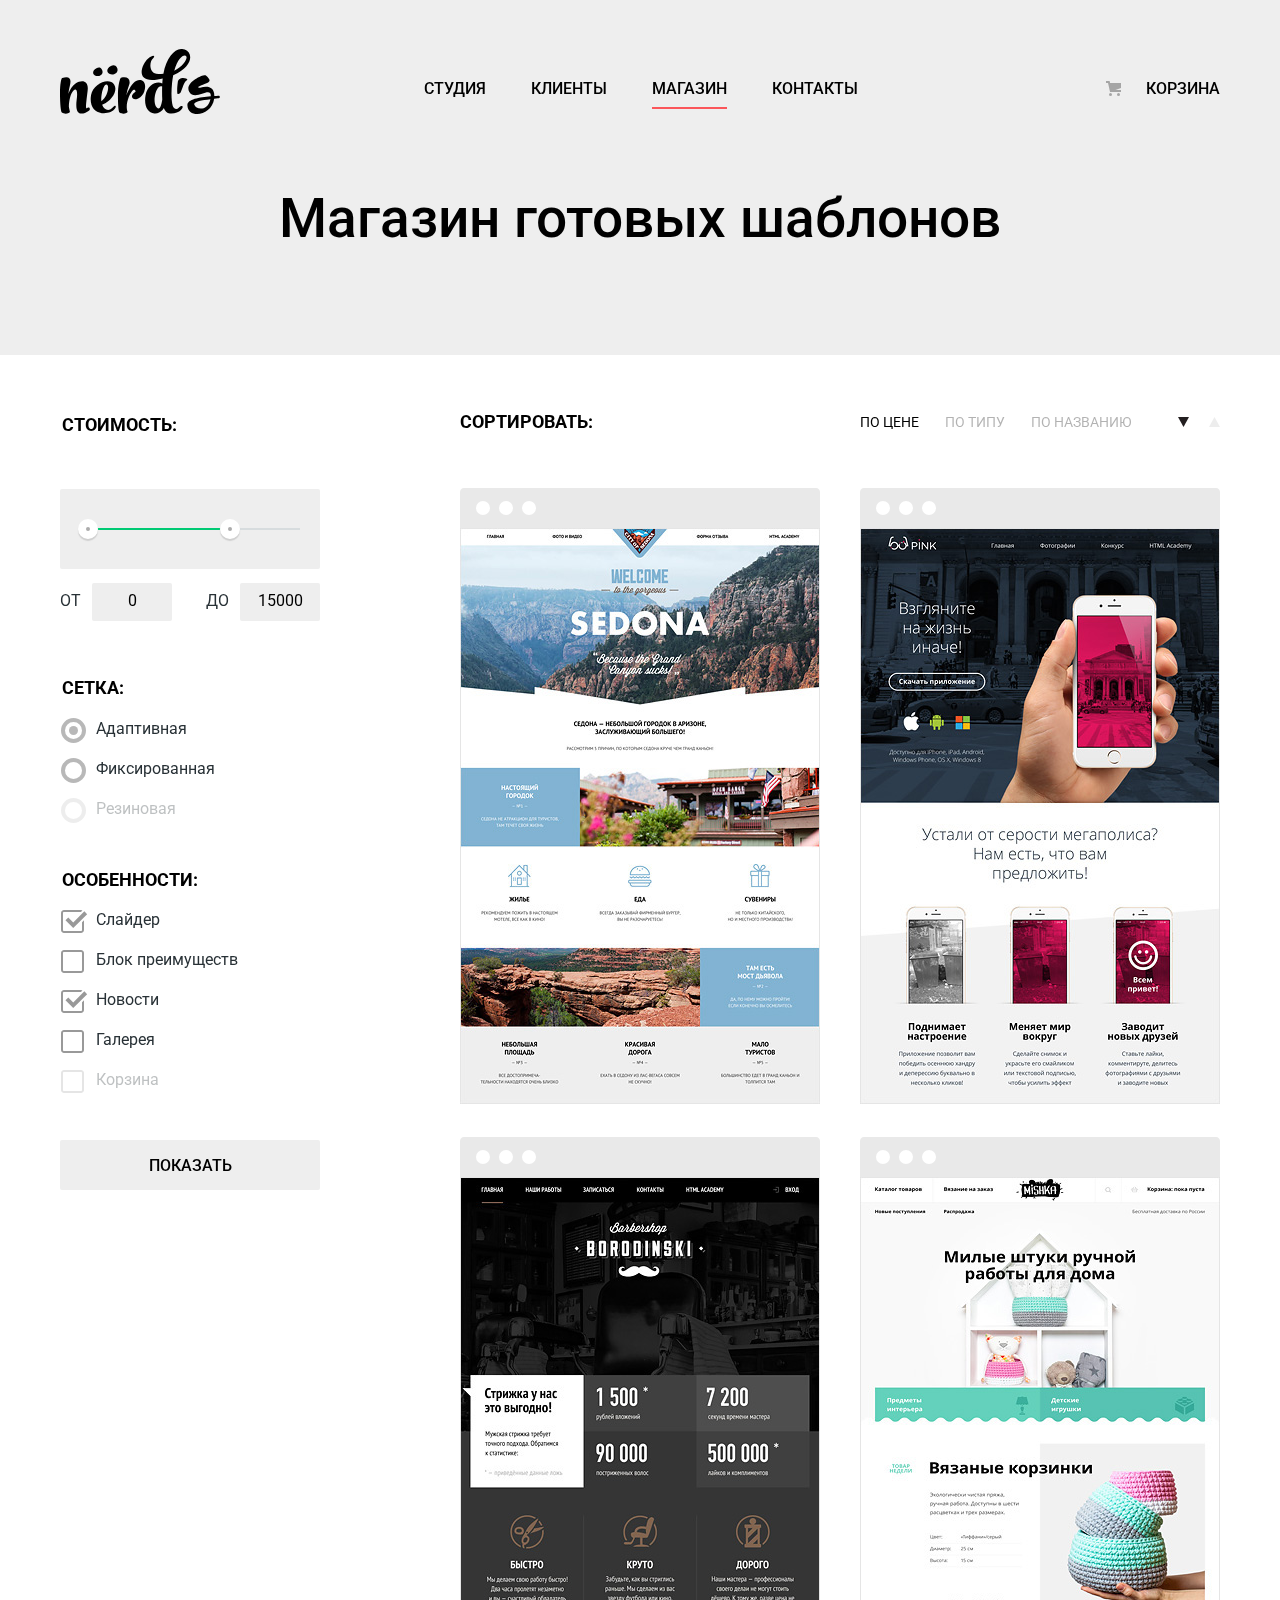
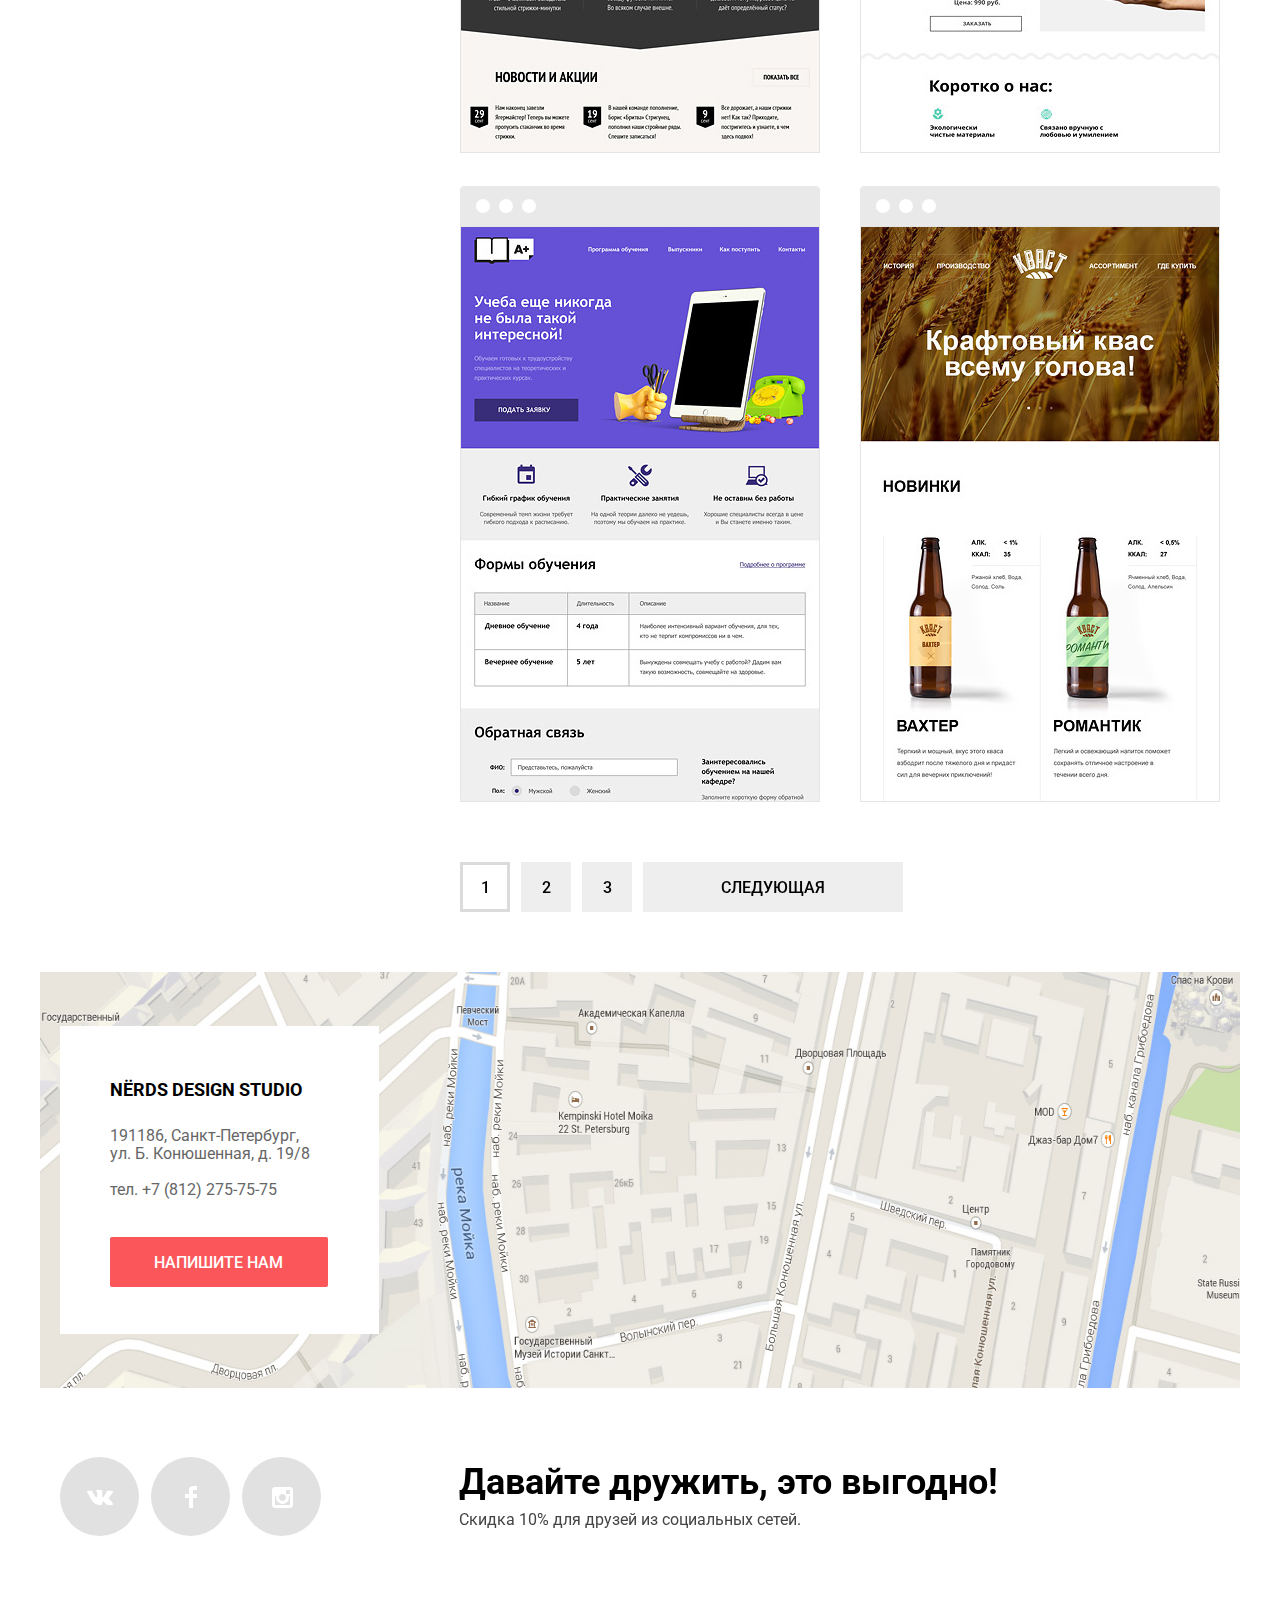
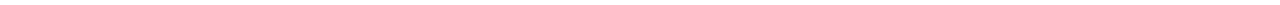
==== commit 0895047e: "Скорректировали карту" ====
--- a/catalog.html
+++ b/catalog.html
@@ -183,7 +183,8 @@
 
       <section class="contacts">
         <h2 class="visually-hidden">Карта проезда и контактная информация</h2>
-        <img class="contacts-map" src="img/map.jpg" width="1440" height="416" alt="Офис по адресу ул. Большая Конюшенная 19/8, Санкт-Петербург">
+        <iframe src="https://www.google.com/maps/embed?pb=!1m18!1m12!1m3!1d1998.6037872533268!2d30.320858716160497!3d59.938716481876156!2m3!1f0!2f0!3f0!3m2!1i1024!2i768!4f13.1!3m3!1m2!1s0x4696310fca145cc1%3A0x42b32648d8238007!2z0JHQvtC70YzRiNCw0Y8g0JrQvtC90Y7RiNC10L3QvdCw0Y8g0YPQuy4sIDE5LzgsINCh0LDQvdC60YIt0J_QtdGC0LXRgNCx0YPRgNCzLCAxOTExODY!5e0!3m2!1sru!2sru!4v1584404409516!5m2!1sru!2sru" width="1200" height="416" allowfullscreen=""></iframe>
+        <img class="contacts-map" src="img/map.jpg" width="1200" height="416" alt="Офис по адресу ул. Большая Конюшенная 19/8, Санкт-Петербург">
         <div class="contacts-information">
           <h3 class="contacts-information-title">Nёrds Design Studio</h3>
           <p class="contacts-information-adress">191186, Санкт-Петербург, ул. Б. Конюшенная, д. 19/8</p>
@@ -226,6 +227,6 @@
         </form>
         <button aria-label="Закрыть" class="modal-close" type="button"></button>
       </section>
-
+    <script src="js/script.js"></script>
   </body>
 </html>
--- a/css/style.css
+++ b/css/style.css
@@ -1060,23 +1060,35 @@
 
 .contacts-map {
   display: block;
-  width: 1440px;
-  height: 416px;
+  position: absolute;
+  top: 0;
+  left: 50%;
+  transform: translateX(-50%);
+  width: 1200px;
+  z-index: 1;
+  margin: 0;
+ 
+}
+
+.contacts iframe {
+  display: block;
+  position: relative;
+  z-index: 2;
   margin: 0 auto;
+  border: none;
 }
 
 .contacts-information {
   position: absolute;
   top: 54px;
   left: 50%;
-  z-index: 2;
+  z-index: 3;
   width: 224px;
   min-height: 259px;
   margin-left: -580px;
   padding-top: 49px;
   padding-left: 50px;
   padding-right: 45px;
-  
   background-color: #ffffff;
 }
 
@@ -1088,7 +1100,6 @@
   line-height: 30px;
   font-weight: 700;
   text-transform: uppercase;
-
   color: #000000;
 }
 
@@ -1214,15 +1225,87 @@
   color: #444444;
 }
 
+/* Анимации модального окна */
+
+@keyframes open {
+  0% {
+    transform: translateY(-100%) translateX(-50%);
+  }
+
+  60% {
+    transform: translateY(-40%) translateX(-50%);
+  }
+
+  70% {
+    transform: translateY(-45%) translateX(-50%);
+  }
+
+  100% {
+    transform: translateY(-50%) translateX(-50%);
+  }
+}
+
+@keyframes close {
+  0% {
+    opacity: 1;
+    transform: translateY(-50%) translateX(-50%);
+  }
+
+  30% {
+    opacity: 1;
+    transform: translateY(-60%) translateX(-50%);
+  }
+
+  40% {
+    opacity: 1;
+    transform: translateY(-55%) translateX(-50%);
+  }
+
+  100% {
+    opacity: 1;
+    transform: translateY(100%) translateX(-50%);
+  }
+}
+
+@keyframes shake {
+  0%,
+  100% {
+    transform: translateY(-50%) translateX(-50%);
+  }
+  5%,
+  15%,
+  25%,
+  35%,
+  45%,
+  55%,
+  65%,
+  75%,
+  85%,
+  95% {
+    transform: translateY(-50%) translateX(-51%);
+  }
+  10%,
+  20%,
+  30%,
+  40%,
+  50%,
+  60%,
+  70%,
+  80%,
+  90% {
+    transform: translateY(-50%) translateX(-49%);
+  }
+}
+
 /* Модальное окно */
 
 .modal-feedback {
-  display: none;
+  opacity: 0;
   position: fixed;
   top: 50%;
   left: 50%;
   transform: translateY(-50%) translateX(-50%);
-  z-index: 5;
+  z-index: -10;
   width: 764px;
   min-height: 523px;
   padding-top: 67px;
@@ -1230,6 +1313,26 @@
   padding-right: 98px; 
   background-color: #ffffff;
   box-shadow: 0px 20px 40px 0 rgba(0, 1, 1, 0.75);
+}
+
+.modal-opened {
+  animation: open 0.3s linear;
+  animation-fill-mode: forwards;
+  z-index: 10;
+  opacity: 1;
+}
+
+.modal-closed {
+  animation: close 0.3s linear;
+  animation-fill-mode: forwards;
+  z-index: 10;
+}
+
+.modal-error {
+  animation: shake 0.3s;
+  animation-fill-mode: forwards;
+  z-index: 10;
+  opacity: 1;
 }
 
 .modal-feedback-message {
@@ -1309,7 +1412,6 @@
   padding-right: 86px;
   padding-top: 17px;
   padding-bottom: 15px;
-
   background-color: #fb565a;
 }
 
